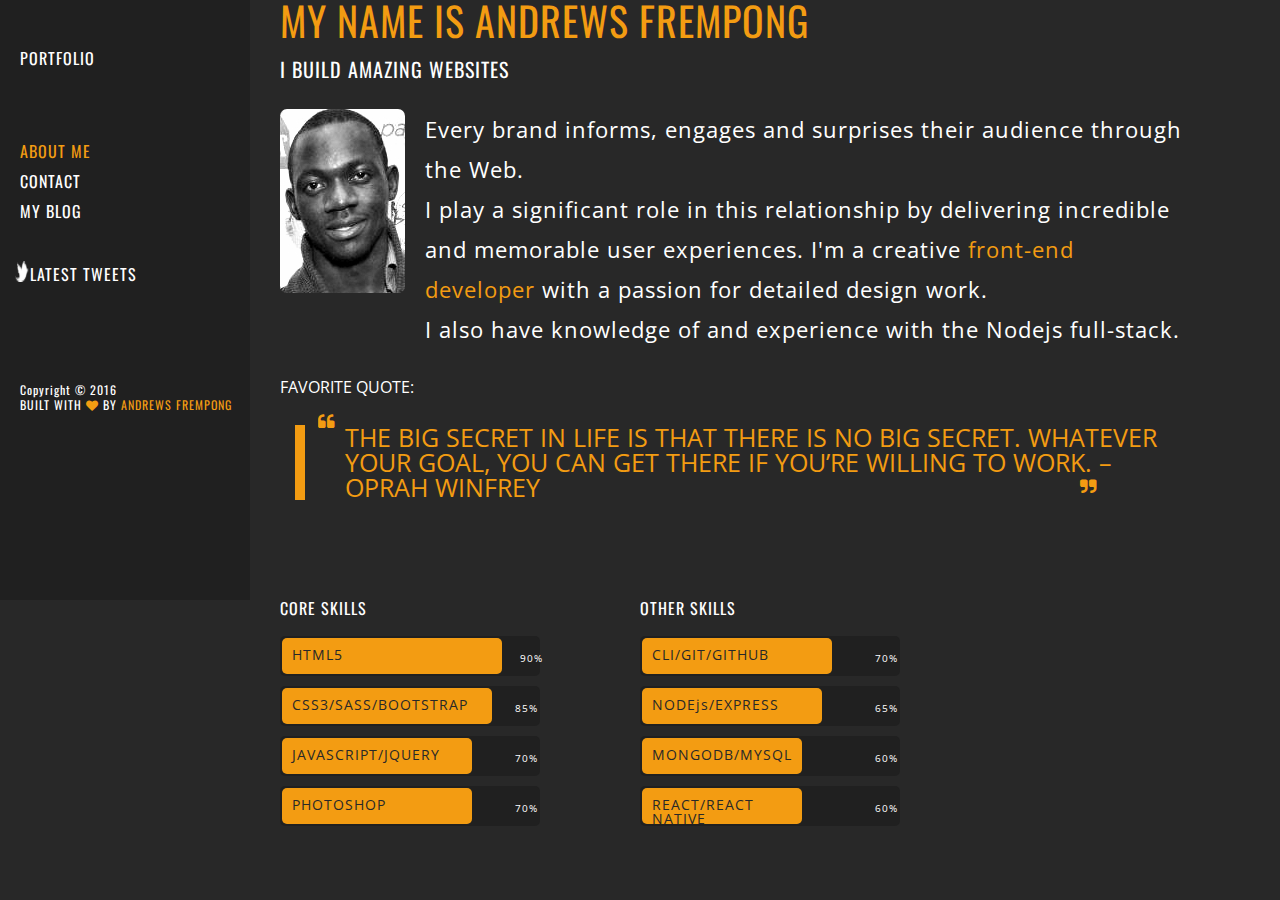
==== index.html @ bfa5912a "jquery menu for small screens completed" ====
<!doctype html>

<html lang="en">

<head>
    <meta charset="utf-8">

    <title> Andrews Frempong | Frontend web developer </title>

    <link href="https://fonts.googleapis.com/css?family=Open+Sans+Condensed:300|Oswald" rel="stylesheet">
    <link rel="stylesheet" href="https://maxcdn.bootstrapcdn.com/font-awesome/4.6.3/css/font-awesome.min.css">
    <link rel="stylesheet" href="styles/styles.css">


</head>

<body>

<!-- navigation on small screens -->
<div class="main-menu-small">

    <span class="close-menu">X</span>

    <aside class="sidebar">

        <p class="sidebar-item"><a href="./pages/portfolio.html" class="sidebar-item">PORTFOLIO</a></p>
        <div class="personal-info sidebar-item">
            <p><a href="index.html" class="sidebar-item active-about-me">ABOUT ME</a></p>
            <p><a href="./pages/contact.html" class="sidebar-item">CONTACT</a></p>
            <p><a href="#" class="sidebar-item">MY BLOG</a></p>
        </div>

        <div class="tweet sidebar-item">
            <h3 class="sidebar-item">
                <a href="https://twitter.com/ProSmartHustler" target="_blank" class="tweet sidebar-item">LATEST TWEETS</a>
            </h3>


        </div>


        <!--footer/copyright -->
        <div class="copyright">
            <p>Copyright &copy; 2016 <br /> BUILT WITH <i class="fa fa-heart"></i> BY <a href="index.html">ANDREWS FREMPONG</a></p>
        </div>

    </aside>

</div> <!-- end of navigation on small screens -->

    <!-- container -->
    <div class="container">

        <!-- hamburger menu on small screens -->
        <button class="hamburger">&#9776;</button>



        <!-- sidebar-->
        <div class="sidebar-container">



            <aside class="sidebar">

                <p class="sidebar-item"><a href="./pages/portfolio.html" class="sidebar-item">PORTFOLIO</a></p>
                <div class="personal-info sidebar-item">
                    <p><a href="#" class="sidebar-item active-about-me">ABOUT ME</a></p>
                    <p><a href="./pages/contact.html" class="sidebar-item">CONTACT</a></p>
                    <p><a href="#" class="sidebar-item">MY BLOG</a></p>
                </div>

                <div class="tweet sidebar-item">
                    <h3 class="sidebar-item">
                        <a href="https://twitter.com/ProSmartHustler" target="_blank" class="tweet sidebar-item">LATEST TWEETS</a>
                        <img src="assets/images/tweet.png" height="21px" width="14px" class="tweet-icon" />
                    </h3>
                    <p></p>

                </div>


                <!--footer/copyright -->
                <div class="copyright">
                    <p>Copyright &copy; 2016 <br /> BUILT WITH <i class="fa fa-heart"></i> BY <a href="index.html">ANDREWS FREMPONG</a></p>
                </div>

            </aside>

        </div> <!-- end of sidebar container-->


        <!-- main content-->

        <div class="main-content">
            <!-- content-->
            <div class="content">
                <h1 class="main-content-title">MY NAME IS ANDREWS FREMPONG <br/><span class="sub-title">I BUILD AMAZING WEBSITES</span>
            </h1>


                <div class="my-intro">
                    <div>
                        <img class="my-pic" src="assets/images/Andrews%20Frempong.jpg" height="184px" width="125px">
                        <!--<div class="my-pic-back">hello!</div>-->
                    </div>
                    <p class="introduction">
                        Every brand informs, engages and surprises their audience through the Web. <br />
                        I play a significant role in this relationship by delivering incredible and memorable user experiences.

                        I'm a creative <span>front-end developer</span> with a passion for detailed design work. <br />

                        I also have knowledge of and experience with the Nodejs full-stack.


                    </p>

                </div>




                <div class="quote">
                    <p>Favorite quote: </p>
                    <blockquote cite="http://www.stevepavlina.com/blog/2005/06/self-discipline-hard-work/"> <i class="fa fa-quote-left" aria-hidden="true"></i> The big secret in life is that there is no big secret. Whatever your goal, you can get there if you’re willing to work.
                        – Oprah Winfrey <br /> <i class="fa fa-quote-right" aria-hidden="true"></i></blockquote>
                </div>

                <!-- skills container-->
                <div class="skills-container">


                    <div class="core-skills-container">


                        <h4 class="skills-title"> CORE SKILLS</h4>

                        <div class="skill-container-html ">
                            <div class="skill-percentage-html percentage">
                                <p class="skill-text">HTML5</p>
                            </div>
                            <p class="skill-percentage-number">90%</p>
                        </div>


                        <div class="skill-container-css ">
                            <div class="skill-percentage-css percentage">
                                <p class="skill-text">CSS3/SASS/BOOTSTRAP</p>
                            </div>
                            <p class="skill-percentage-number">85%</p>
                        </div>


                        <div class="skill-container-javascript ">
                            <div class="skill-percentage-javascript percentage">
                                <p class="skill-text">JAVASCRIPT/JQUERY</p>
                            </div>
                            <p class="skill-percentage-number">70%</p>
                        </div>

                        <div class="skill-container-photoshop ">
                            <div class="skill-percentage-photoshop percentage">
                                <p class="skill-text">PHOTOSHOP</p>
                            </div>
                            <p class="skill-percentage-number">70%</p>
                        </div>


                    </div>


                    <div class="other-skills-container">
                        <h4 class="skills-title"> OTHER SKILLS</h4>

                        <div class="skill-container-git ">
                            <div class="skill-percentage-git percentage">
                                <p class="skill-text">CLI/GIT/GITHUB</p>
                            </div>
                            <p class="skill-percentage-number">70%</p>
                        </div>

                        <div class="skill-container-nodejs ">
                            <div class="skill-percentage-nodejs percentage">
                                <p class="skill-text">NODEjs/EXPRESS</p>
                            </div>
                            <p class="skill-percentage-number">65%</p>
                        </div>

                        <div class="skill-container-mongodb ">
                            <div class="skill-percentage-mongodb percentage">
                                <p class="skill-text">MONGODB/MYSQL</p>
                            </div>
                            <p class="skill-percentage-number">60%</p>
                        </div>

                        <div class="skill-container-react">
                            <div class="skill-percentage-react percentage">
                                <p class="skill-text">REACT/REACT NATIVE </p>
                            </div>
                            <p class="skill-percentage-number">60%</p>
                        </div>



                </div>
                <!-- end skills container-->

            </div>


           </div> <!-- end content-->




          </div> <!-- end main content-->

    </div>
    <!-- end of container -->

    <!-- live reload -->

    <script src="https://code.jquery.com/jquery-3.1.1.min.js" integrity="sha256-hVVnYaiADRTO2PzUGmuLJr8BLUSjGIZsDYGmIJLv2b8=" crossorigin="anonymous"></script>
    <script src="scripts/scripts.js"></script>
</body>

</html>
---- styles/styles.css ----
/* http://meyerweb.com/eric/tools/css/reset/
   v2.0 | 20110126
   License: none (public domain)
*/

html, body, div, span, applet, object, iframe, h1, h2, h3, h4, h5, h6, p, blockquote, pre, a, abbr, acronym, address, big, cite, code, del, dfn, em, img, ins, kbd, q, s, samp, small, strike, strong, sub, sup, tt, var, b, u, i, center, dl, dt, dd, ol, ul, li, fieldset, form, label, legend, table, caption, tbody, tfoot, thead, tr, th, td, article, aside, canvas, details, embed, figure, figcaption, footer, header, menu, nav, output, ruby, section, summary, time, mark, audio, video {
    margin: 0;
    padding: 0;
    border: 0;
    font-size: 100%;
    font: inherit;
    vertical-align: baseline;
}


/* HTML5 display-role reset for older browsers */

article, aside, details, figcaption, figure, footer, header, menu, nav, section {
    display: block;
}

body {
    line-height: 1;
}

ol, ul {
    list-style: none;
}

blockquote, q {
    quotes: none;
}

blockquote:before, blockquote:after, q:before, q:after {
    content: '';
    content: none;
}

table {
    border-collapse: collapse;
    border-spacing: 0;
}


/*
  ==========================================================
  End of css reset
  ==========================================================
*/

h1, h2, h3, h4, h5, h6{
    letter-spacing: 1px;
}



.container{
    display: flex;
    max-width: 1200px;
    /*border: 5px solid greenyellow;*/
    height: calc(100vh - 100px);
    font-family: 'Open Sans Condensed', sans-serif;


}

body {
    background-color: #282828;
    margin: 0;
    animation: fadeIn 2s ease;
    transform: translateX(0px);
}

@keyframes fadeIn {
    from {
        opacity: 0;
        /*transform: translate(-2000px);*/
    }
    to {
        opacity: 1;
        /*transform: translate(0px);*/
    }
}


/*
  ==========================================================
  Sidebar / Navigation
  ==========================================================
*/

.hamburger{
    /*opacity: 0;*/
    display: none;
}

.sidebar-container{
    /*border: 5px solid red;*/
    flex: 0 0 250px;
    letter-spacing: 1px;
    height: 600px;
    display: flex;
    margin: 0;
}

.sidebar {
    background-color: #202020;
    /*width: 250px;*/
    top: 0;
    left: 0;
    font-family: 'Oswald', sans-serif;
    flex-grow: 1;
}

.sidebar-item {
    position: relative;
    left: 10px;
    color: #fff;
    transition: color 0.6s ease-in-out;
}

.sidebar-item:hover {
    color: #f39c12;
    cursor: pointer;
}

.sidebar a {
    text-decoration: none;
}

.sidebar>p {
    top: 50px;
}

.active-about-me, .active-contact-me, .active-portfolio {
    color: #f39c12;
}

.tweet {
    margin-top: 40px;
    position: relative;
    left: -5px;
}

.tweet h3{
    padding-left: 30px;
    position: relative;
}

.tweet h3 a{
    color: white;
    text-decoration: none;
}

.tweet-icon{
    padding-left: 10px;
    position: absolute;
    top: -5px;
    left: 0px;
}

.personal-info {
    margin-top: 120px;
    line-height: 30px;
    position: relative;
    left: 10px;
}

.copyright {
    margin-top: 100px;
    text-align: left;
    font-size: 12px;
    line-height: 15px;
    color: white;
    position: relative;
    left: 20px;
}

.copyright:hover {
    .cursor: auto;
}

.copyright p>a {
    /*color: white;*/
    text-decoration: none;
    color: #f39c12;
    transition: color 0.6s ease;
}

.copyright p>a:hover {
    cursor: pointer;
    color: #f39c12;
}

.fa-heart {
    color: #f39c12;
}


/*--------------------------- Sidebar on small screens-----------------------*/

.main-menu-small{
    /*display: none;*/
    transform: translateX(-100vw);
    background-color: #0e0e0e;
    z-index: 10;
    position: fixed;
    left: 0;
    width: 100vw;
    height: 100vh;
    text-align: center;
    transition: transform 0.6s ease;
    color: white;
}
.main-menu-small>.sidebar{
    background-color: #0e0e0e;
}

.main-menu-small .copyright, .main-menu-small .tweet-icon{
    text-align: center;
}

.close-menu{
    cursor: pointer;
    position: absolute;
    top: 10px;
    right: 30px;
}




/*
  ==========================================================
  Main content
  ==========================================================
*/

body{
    overflow-x: hidden;
    height: 100vh;
}

.main-content {
    /*border: 5px solid deeppink;*/
    padding: 0px 30px;
    /*flex: 1 1 300px;*/
    width: 1200px;
    height: calc(100vh - 100px);
    display: flex;
    flex-direction: column;

}

.main-content-title {
    color: #f39c12;
    font-size: 40px;
    margin-top: 0px;
    font-family: 'Oswald', sans-serif;
    line-height: 40px;
}

.main-content-title>span {
    color: #fff;
    font-size: 20px;
}

.my-intro {
    margin-top: 20px;
    font-family: 'Open Sans Condensed', sans-serif;
    font-size: 14px;
    color: white;
    display: flex;
    flex-direction: row;
    justify-content: space-around;
}

.my-intro>div {
    cursor: pointer;
    perspective: 500px;
    height: 184px;
}

.my-pic {
    border-radius: 7px;
    /*transition: transform 1s ease-in-out;*/
    /*backface-visibility: hidden;*/

}

/*.my-pic-back {*/
    /*height: 184px;*/
    /*width: 125px;*/
    /*border-radius: 7px;*/
    /*!*background-color: white;*!*/
    /*transition: transform 1s ease-in-out;*/
    /*transform: rotateY(180deg);*/
    /*border: 2px solid #202020;*/
    /*font-size: 14px;*/
/*}*/

/*.my-intro>div:hover .my-pic {*/
    /*transform: rotateY(-180deg);*/
/*}*/

/*.my-intro>div:hover .my-pic-back {*/
    /*transform: rotateY(0deg);*/
/*}*/


.introduction {
    position: relative;
    left: 20px;
    letter-spacing: 1px;
    font-size: 22px;
    line-height: 40px;
}

.introduction span{
    color: #f39c12;
}

.quote {
    /*position: relative;*/
    /*top: 30px;*/
    margin-top: 30px;
    color: #f39c12;
    text-transform: uppercase;
}

.quote > p{
    margin-bottom: 30px;
    color: #ffffff;
}

blockquote{
    font-size: 25px;
    line-height: 25px;
    margin-left: 15px;
    border-left: 10px solid #f39c12;
    padding-left: 40px;
    position: relative;
}

.fa-quote-left{
    position: absolute;
    top: -15px;
    left: 10px;
    transform: scale(0.7)
}

.fa-quote-right{
    position: absolute;
    bottom: 0px;
    right: 70px;
    transform: scale(0.7)
}



/*
  ==========================================================
  Skills  TODO: Better organise | no repetition
  ==========================================================
*/

.skills-container {
    margin-top: 100px;
    color: white;
    display: flex;
    letter-spacing: 1px;
    display-direction: row;
}

.skills-title {
    margin-bottom: 20px;
    font-family: 'Oswald', sans-serif;

}

.core-skills-container .other-skills-container {
    width: 400px;
}

.other-skills-container {
    margin-left: 100px;
}

.skill-container-html,
.skill-container-css,
.skill-container-javascript,
.skill-container-photoshop,
.skill-container-git,
.skill-container-nodejs,
.skill-container-mongodb,
.skill-container-react{
    width: 260px;
    background-color: #202020;
    height: 40px;
    border-radius: 5px;
    margin-bottom: 10px;
    position: relative;
}

.skill-percentage-number{
    line-height: 15px;
    width: 150px;
    margin-left: 10px;
    opacity: 1;
    animation: percentageFadeIn 30s ease;
}

@keyframes percentageFadeIn {
    from {
        opacity: 0;
    }

}

.skill-text{
    padding: 10px;
}

@keyframes increase{
    from{
        width: 0
    }
}

.percentage{
    animation: increase 5s ease;

}


.skill-percentage-html {
    background-color: #f39c12;
    font-size: 14px;
    width: 220px;
    height: 36px;
    border-radius: 5px;
    color: #282828;
    position: absolute;
    top: 2px;
    left: 2px;
}


/*.skill-percentage-html>p {*/
    /*line-height: 35px;*/
    /*width: 150px;*/
    /*margin-left: 10px;*/
/*}*/

.skill-container-html>p {
    color: white;
    width: 30px;
    position: absolute;
    right: -10px;
    top: 15px;
    font-size: 10px;
}

.skill-percentage-css{
    background-color: #f39c12;
    font-size: 14px;
    width: 210px;
    height: 36px;
    border-radius: 5px;
    color: #282828;
    position: absolute;
    top: 2px;
    left: 2px;
}

.skill-container-css>p {
    color: white;
    width: 30px;
    position: absolute;
    right: -5px;
    top: 15px;
    font-size: 10px;
}

/*.skill-percentage-css>p {*/
    /*line-height: 35px;*/
    /*width: 150px;*/
    /*margin-left: 10px;*/
/*}*/


.skill-percentage-javascript{
    background-color: #f39c12;
    width: 190px;
    font-size: 14px;
    height: 36px;
    border-radius: 5px;
    color: #282828;
    position: absolute;
    top: 2px;
    left: 2px;
}

.skill-container-javascript>p {
    color: white;
    width: 30px;
    position: absolute;
    right: -5px;
    top: 15px;
    font-size: 10px;
}

/*.skill-percentage-javascript>p {*/
    /*font-size: 14px;*/
    /*line-height: 35px;*/
    /*width: 150px;*/
    /*margin-left: 10px;*/
/*}*/


.skill-percentage-photoshop{
    background-color: #f39c12;
    width: 190px;
    font-size: 14px;
    height: 36px;
    border-radius: 5px;
    color: #282828;
    position: absolute;
    top: 2px;
    left: 2px;
}

.skill-container-photoshop>p {
    color: white;
    width: 30px;
    position: absolute;
    right: -5px;
    top: 15px;
    font-size: 10px;
}

/*.skill-percentage-photoshop>p {*/
    /*line-height: 35px;*/
    /*width: 120px;*/
    /*margin-left: 10px;*/
/*}*/


.skill-percentage-git{
    background-color: #f39c12;
    font-size: 14px;
    width: 190px;
    height: 36px;
    border-radius: 5px;
    color: #282828;
    position: absolute;
    top: 2px;
    left: 2px;
}

.skill-container-git>p {
    color: white;
    width: 30px;
    position: absolute;
    right: -5px;
    top: 15px;
    font-size: 10px;
}

/*.skill-percentage-git>p {*/
    /*line-height: 35px;*/
    /*width: 120px;*/
    /*margin-left: 10px;*/
/*}*/


.skill-percentage-nodejs{
    background-color: #f39c12;
    font-size: 14px;
    width: 180px;
    height: 36px;
    border-radius: 5px;
    color: #282828;
    position: absolute;
    top: 2px;
    left: 2px;
}

.skill-container-nodejs>p {
    color: white;
    width: 30px;
    position: absolute;
    right: -5px;
    top: 15px;
    font-size: 10px;
}

/*.skill-percentage-nodejs>p {*/
    /*line-height: 35px;*/
    /*width: 120px;*/
    /*margin-left: 10px;*/
/*}*/



.skill-percentage-mongodb{
    background-color: #f39c12;
    font-size: 14px;
    width: 160px;
    height: 36px;
    border-radius: 5px;
    color: #282828;
    position: absolute;
    top: 2px;
    left: 2px;
}

.skill-container-mongodb>p {
    color: white;
    width: 30px;
    position: absolute;
    right: -5px;
    top: 15px;
    font-size: 10px;
}

/*.skill-percentage-mongodb>p {*/
    /*line-height: 35px;*/
    /*width: 120px;*/
    /*margin-left: 10px;*/
/*}*/






.skill-percentage-react{
    background-color: #f39c12;
    font-size: 14px;
    width: 160px;
    height: 36px;
    border-radius: 5px;
    color: #282828;
    position: absolute;
    top: 2px;
    left: 2px;
}

.skill-container-react>p {
    color: white;
    width: 30px;
    position: absolute;
    right: -5px;
    top: 15px;
    font-size: 10px;
}

/*.skill-percentage-react>p {*/
    /*line-height: 35px;*/
    /*width: 120px;*/
    /*margin-left: 10px;*/
/*}*/


/*
  ==========================================================
  PORTFOLIO PAGE
  ==========================================================
*/



.portfolio-container{
    margin-top: 45px;
    display: flex;
    flex-direction: row;
    flex-grow: 1;
    /*border: 2px solid green;*/
    font-family: 'Open Sans Condensed', sans-serif;
    /*margin-right: 20px;*/
    flex-wrap: wrap;
    margin-left: 80px;
    max-width: 750px;
    padding: 20px;
    justify-content: center;

}

.portfolio-item{
    border: 2px solid rebeccapurple;
    margin: 10px;
    opacity: 0.8;
    transition: all 0.4s ease;
}

.portfolio-item:hover{
    transform: scale(1.05);
    opacity: 1;
    cursor: pointer;
}

.portfolio-1{
    background-image: url("../assets/images/todo-app.jpg");
    background-size: cover;
    background-repeat: no-repeat;
    background-position: -100px 0px;


}

.portfolio-2{
    background-image: url("../assets/images/responsive-portfolio.jpg");
    background-size: cover;
    background-repeat: no-repeat;
    max-width: 100%;
    max-height: 100%;
}

.portfolio-3{
    background-image: url("../assets/images/github-proper.jpg");
    background-size: contain;
    background-repeat: no-repeat;
    max-width: 100%;
    max-height: 100%;

}



/*
  ==========================================================
  CONTACT PAGE
  ==========================================================
*/


main{
    display: flex;
    flex-grow: 1;
    flex-direction: column;
    margin-top: 5%;
    margin-left: 5%;
    font-family: 'Open Sans Condensed', sans-serif;

}

main h1{
    margin-bottom: 30px;
    color: #f39c12;
    font-size: 40px;
    margin-top: 0px;
    font-family: 'Oswald', sans-serif;
    line-height: 40px;
}



main h1 span{
    color: #ffffff;
    font-size: 35px;
}

main h1, main h1 span{
    letter-spacing: 1.2px;
}


main>p {
    margin-bottom: 30px;
    font-family: 'Open Sans Condensed', sans-serif;
    font-size: 22px;
    color: white;
    letter-spacing: 1px;
    line-height: 40px;
}

form{
    display: flex;
    flex-direction: column;
    width: 45%;
    /*border: 2px solid darkgreen;*/
    overflow: hidden;

}

form>div{
    margin-bottom: 10px;
    position: relative;
    padding: 5px;
    height: 20px;
}

.phone{
    margin-bottom: -5px;
}

.your-name{
    /*border: 1px solid #202020;*/
}

.your-name input, .email input, .phone input{
    background-color: #202020;
    border: 1px solid #202020;
    padding-left: 30px;
    width: 100%;
    position: absolute;
    top: 0;
    bottom: 0;
    left: 0;
    color: white;
    font-size: 14px;
    outline-color: #f39c12;

}

.icon{
    position: absolute;
    top: 7px;
    left: 5px;
}

form textarea{
    height: 100px;
    resize: none;
    margin-bottom: 10px;
    border: 2px solid #202020;
    background-color: #202020;
    color: white;
    font-size: 16px;
    outline-color: #f39c12;
}

form>input:nth-last-child(1){
    width: 100px;
    background-color: #f39c12;
    border: 2px solid #f39c12;
    cursor: pointer;

}




/*
  ==========================================================
  Media queries
  ==========================================================
*/

@media screen and (max-width: 600px) {
    .my-pic{
        position: relative;
        left: 30%;
    }

    .my-intro{
        display: flex;
        flex-direction: column;
        justify-content: center;
        margin-right: 0px;
        margin-left: 0px;

    }

    .skills-container{
        display: flex;
        flex-direction: column;
    }

    .other-skills-container{
        margin: 50px auto;
    }

    .portfolio-item{
        min-width: 240px;
        min-height: 200px;
    }

    .portfolio-container{
        margin-left: 0px;
        justify-content: center;

    }


}

@media screen and (max-width: 800px) {
    .introduction{
        padding-right: 30px;
        width: 100%;
    }

    .sidebar-container{
    display: none;
    }

    .my-intro{
        display: flex;
        justify-content: space-between;
        padding: 10px;
        margin-right: 80px;
        margin-left: -40px;
    }
    .my-pic{
        position: relative;
    }

    .main-content-title{
        margin-top: 10px;
    }

    .quote{
        margin-left: -60px;
        margin-right: 90px;
        padding: 0px;
    }

    .fa-quote-right{
        position: relative;
        left: 10px;
    }
    .skills-container{
        position: relative;
        left: -50px;
    }

    .other-skills-container, .core-skills-container{
        margin-left: 10px;
    }

    .portfolio-item{
        min-width: 230px;
        max-width: 323.68px;
        min-height: 200px;
    }

    .hamburger{
        display: inline-block;
        height: 25px;
        background-color: #f39c12;
        margin: 10px;
        cursor: pointer;
        outline: none;
        border: 1px solid #f39c12;
    }

    .main-menu-small{
        /*display: block;*/
    }

}




@media screen and (max-width: 900px) {
    .sidebar-container{
        flex: 0 1 200px;
    }
    .other-skills-container, .core-skills-container{
        margin-left: 0px;
    }

    .my-pic {
        position: relative;
        border-radius: 7px;
    }

    .portfolio-container{
        max-width: 850px;
        height: 500px;
        margin: 0px;
        padding: 0px;
    }

    /*.portfolio-item{*/
        /*flex: 1 1 280px;*/
        /*max-width: 280px;*/
        /*min-height: 200px;*/
    /*}*/
}




/*----------------portfolio page-------------------*/
@media screen and (max-width: 1100px) {

    .portfolio-container{
        max-width: 750px;
        height: 500px;
        margin-left: 0px;
        padding: 0px;
    }

    .portfolio-item{
        flex: 1 1 300px;
        max-width: 300px;
        min-height: 200px;

    }

    .portfolio-1{
        background-position: 0px;
    }

}


@media screen and (min-width: 1100px) {

    .portfolio-container{
        max-width: 950px;
        margin-left: 0;
        justify-content: flex-start;
        padding: 0;
    }

    .portfolio-item{
        /*flex: 1 1 300px;*/
        flex: 1 1 410px;
        max-width: 410px;
        min-height: 390px;
    }


}
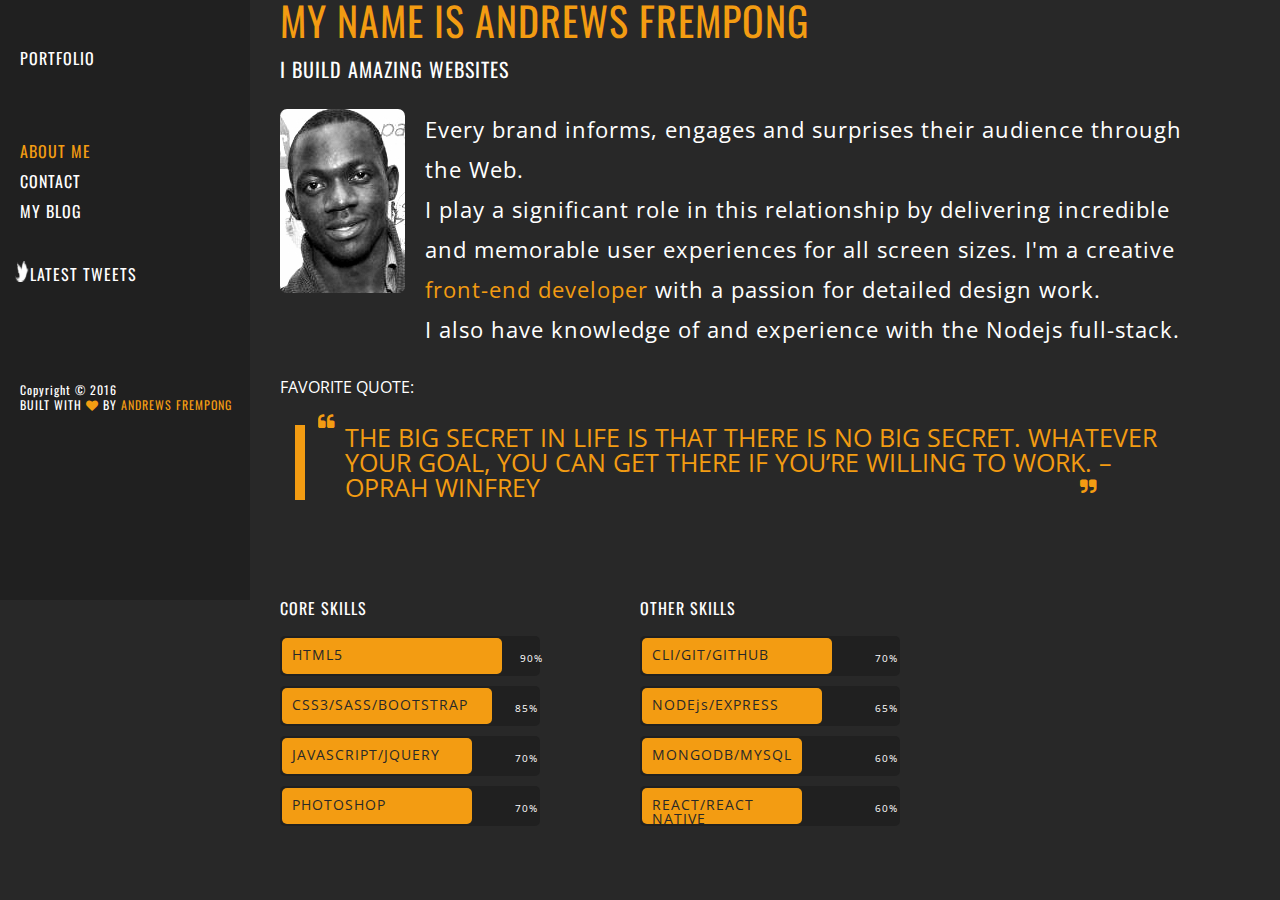
==== commit f7173f57: "footer added artist-site" ====
--- a/index.html
+++ b/index.html
@@ -27,7 +27,7 @@
         <div class="personal-info sidebar-item">
             <p><a href="index.html" class="sidebar-item active-about-me">ABOUT ME</a></p>
             <p><a href="./pages/contact.html" class="sidebar-item">CONTACT</a></p>
-            <p><a href="#" class="sidebar-item">MY BLOG</a></p>
+            <p><a href="http://www.projectsmarthustling.com/" target="_blank" class="sidebar-item">MY BLOG</a></p>
         </div>
 
         <div class="tweet sidebar-item">
@@ -65,9 +65,9 @@
 
                 <p class="sidebar-item"><a href="./pages/portfolio.html" class="sidebar-item">PORTFOLIO</a></p>
                 <div class="personal-info sidebar-item">
-                    <p><a href="#" class="sidebar-item active-about-me">ABOUT ME</a></p>
+                    <p><a href="index.html" class="sidebar-item active-about-me">ABOUT ME</a></p>
                     <p><a href="./pages/contact.html" class="sidebar-item">CONTACT</a></p>
-                    <p><a href="#" class="sidebar-item">MY BLOG</a></p>
+                    <p><a href="http://www.projectsmarthustling.com/" target="_blank" class="sidebar-item">MY BLOG</a></p>
                 </div>
 
                 <div class="tweet sidebar-item">
@@ -106,7 +106,7 @@
                     </div>
                     <p class="introduction">
                         Every brand informs, engages and surprises their audience through the Web. <br />
-                        I play a significant role in this relationship by delivering incredible and memorable user experiences.
+                        I play a significant role in this relationship by delivering incredible and memorable user experiences for all screen sizes.
 
                         I'm a creative <span>front-end developer</span> with a passion for detailed design work. <br />
 
--- a/styles/styles.css
+++ b/styles/styles.css
@@ -688,16 +688,38 @@
 }
 
 .portfolio-item{
-    border: 2px solid rebeccapurple;
-    margin: 10px;
+    border: 1px solid #ffffff;
+    margin: 5px;
     opacity: 0.8;
     transition: all 0.4s ease;
+    position: relative;
+    overflow: hidden;
+}
+
+
+.portfolio-overlay{
+    width: 100%;
+    height: 0px;
+    background: rgba(0, 0, 0, 0.6);
+    position: absolute;
+    bottom: 0;
+    color: #ffffff;
+    font-size: 18px;
+    overflow: hidden;
+    transition: height 0.4s ease;
+    letter-spacing: 0.7px;
+    line-height: 25px;
 }
 
 .portfolio-item:hover{
-    transform: scale(1.05);
+    /*transform: scale(1.05);*/
     opacity: 1;
     cursor: pointer;
+}
+
+.portfolio-item:hover .portfolio-overlay {
+    height: 80px;
+    padding: 10px;
 }
 
 .portfolio-1{
@@ -719,11 +741,18 @@
 
 .portfolio-3{
     background-image: url("../assets/images/github-proper.jpg");
-    background-size: contain;
+    background-size: cover;
     background-repeat: no-repeat;
     max-width: 100%;
     max-height: 100%;
 
+}
+
+.portfolio-4{
+    background-image: url("../assets/images/artist-site.png");
+    background-size: cover;
+    background-repeat: no-repeat;
+    background-position: -30px 0px;
 }
 
 
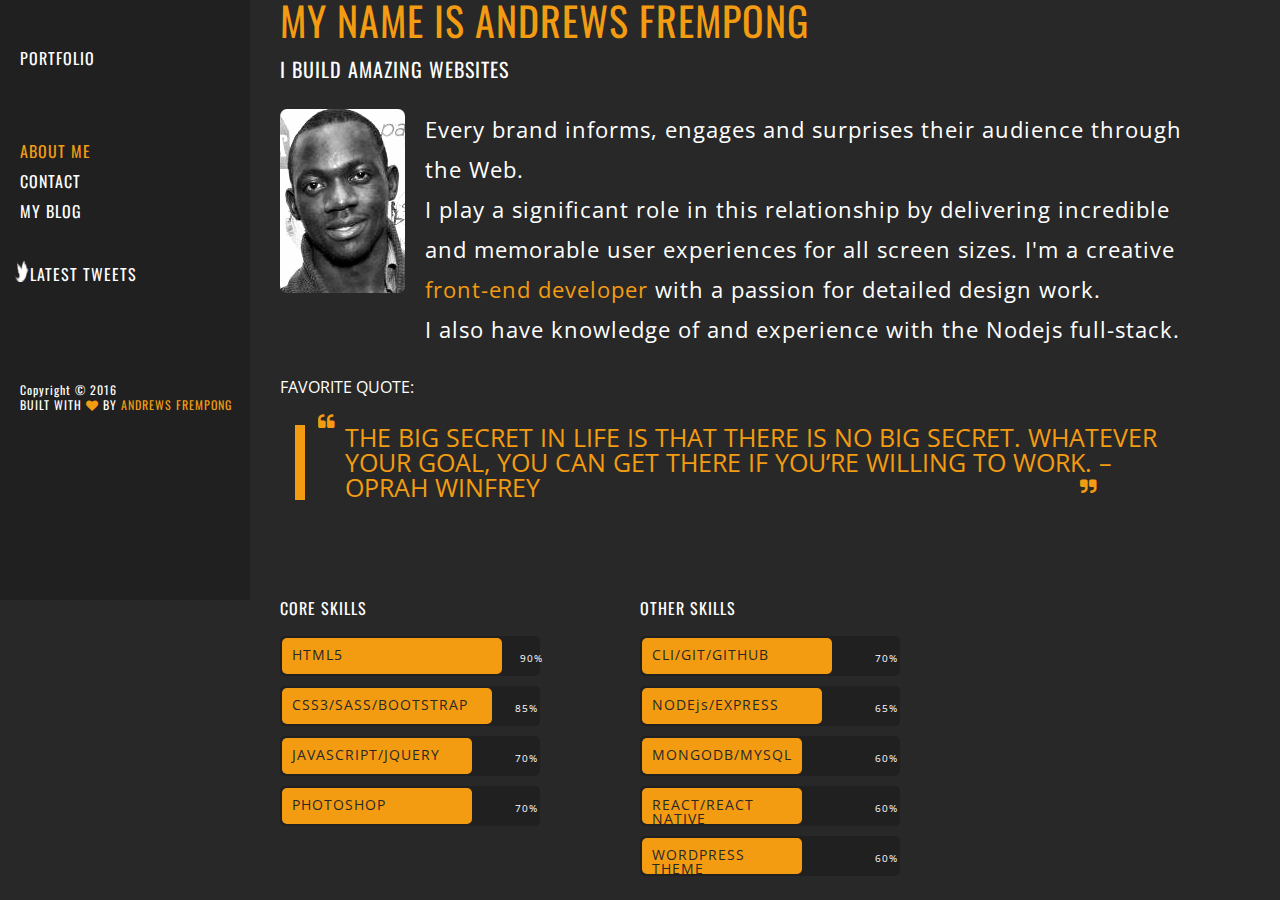
==== commit 19f9dc7f: "added new projects and gif animations as bg to portfolios" ====
--- a/index.html
+++ b/index.html
@@ -4,13 +4,32 @@
 
 <head>
     <meta charset="utf-8">
-
     <title> Andrews Frempong | Frontend web developer </title>
-
+    <meta name="description" content="My name is Andrews Frempong, I am a Frontend web developer and this is my personal website">
+    <meta name="keywords" content="Andrews,Frempong,Front-end,Developer">
+    <meta name="author" content="Andrews Frempong">
+    <meta name="viewport" content="width=device-width, initial-scale=1.0">
     <link href="https://fonts.googleapis.com/css?family=Open+Sans+Condensed:300|Oswald" rel="stylesheet">
     <link rel="stylesheet" href="https://maxcdn.bootstrapcdn.com/font-awesome/4.6.3/css/font-awesome.min.css">
     <link rel="stylesheet" href="styles/styles.css">
 
+    <script>
+        (function (i, s, o, g, r, a, m) {
+            i['GoogleAnalyticsObject'] = r;
+            i[r] = i[r] || function () {
+                        (i[r].q = i[r].q || []).push(arguments)
+                    }, i[r].l = 1 * new Date();
+            a = s.createElement(o),
+                    m = s.getElementsByTagName(o)[0];
+            a.async = 1;
+            a.src = g;
+            m.parentNode.insertBefore(a, m)
+        })(window, document, 'script', 'https://www.google-analytics.com/analytics.js', 'ga');
+
+        ga('create', 'UA-87685442-1', 'auto');
+        ga('send', 'pageview');
+
+    </script>
 
 </head>
 
@@ -32,7 +51,8 @@
 
         <div class="tweet sidebar-item">
             <h3 class="sidebar-item">
-                <a href="https://twitter.com/ProSmartHustler" target="_blank" class="tweet sidebar-item">LATEST TWEETS</a>
+                <a href="https://twitter.com/ProSmartHustler" target="_blank" class="tweet sidebar-item">LATEST
+                    TWEETS</a>
             </h3>
 
 
@@ -41,165 +61,173 @@
 
         <!--footer/copyright -->
         <div class="copyright">
-            <p>Copyright &copy; 2016 <br /> BUILT WITH <i class="fa fa-heart"></i> BY <a href="index.html">ANDREWS FREMPONG</a></p>
+            <p>Copyright &copy; 2016 <br/> BUILT WITH <i class="fa fa-heart"></i> BY <a href="index.html">ANDREWS
+                FREMPONG</a></p>
         </div>
 
     </aside>
 
 </div> <!-- end of navigation on small screens -->
 
-    <!-- container -->
-    <div class="container">
-
-        <!-- hamburger menu on small screens -->
-        <button class="hamburger">&#9776;</button>
-
-
-
-        <!-- sidebar-->
-        <div class="sidebar-container">
-
-
-
-            <aside class="sidebar">
-
-                <p class="sidebar-item"><a href="./pages/portfolio.html" class="sidebar-item">PORTFOLIO</a></p>
-                <div class="personal-info sidebar-item">
-                    <p><a href="index.html" class="sidebar-item active-about-me">ABOUT ME</a></p>
-                    <p><a href="./pages/contact.html" class="sidebar-item">CONTACT</a></p>
-                    <p><a href="http://www.projectsmarthustling.com/" target="_blank" class="sidebar-item">MY BLOG</a></p>
+<!-- container -->
+<div class="container">
+
+    <!-- hamburger menu on small screens -->
+    <button class="hamburger">&#9776;</button>
+
+
+    <!-- sidebar-->
+    <div class="sidebar-container">
+
+
+        <aside class="sidebar">
+
+            <p class="sidebar-item"><a href="./pages/portfolio.html" class="sidebar-item">PORTFOLIO</a></p>
+            <div class="personal-info sidebar-item">
+                <p><a href="index.html" class="sidebar-item active-about-me">ABOUT ME</a></p>
+                <p><a href="./pages/contact.html" class="sidebar-item">CONTACT</a></p>
+                <p><a href="http://www.projectsmarthustling.com/" target="_blank" class="sidebar-item">MY BLOG</a></p>
+            </div>
+
+            <div class="tweet sidebar-item">
+                <h3 class="sidebar-item">
+                    <a href="https://twitter.com/ProSmartHustler" target="_blank" class="tweet sidebar-item">LATEST
+                        TWEETS</a>
+                    <img src="assets/images/tweet.png" height="21px" width="14px" class="tweet-icon"/>
+                </h3>
+                <p></p>
+
+            </div>
+
+
+            <!--footer/copyright -->
+            <div class="copyright">
+                <p>Copyright &copy; 2016 <br/> BUILT WITH <i class="fa fa-heart"></i> BY <a href="index.html">ANDREWS
+                    FREMPONG</a></p>
+            </div>
+
+        </aside>
+
+    </div> <!-- end of sidebar container-->
+
+
+    <!-- main content-->
+
+    <div class="main-content">
+        <!-- content-->
+        <div class="content">
+            <h1 class="main-content-title">MY NAME IS ANDREWS FREMPONG <br/><span class="sub-title">I BUILD AMAZING WEBSITES</span>
+            </h1>
+
+
+            <div class="my-intro">
+                <div>
+                    <img class="my-pic" src="assets/images/Andrews%20Frempong.jpg" height="184px" width="125px" alt="Andrews-Frempong-pic">
+                    <!--<div class="my-pic-back">hello!</div>-->
                 </div>
-
-                <div class="tweet sidebar-item">
-                    <h3 class="sidebar-item">
-                        <a href="https://twitter.com/ProSmartHustler" target="_blank" class="tweet sidebar-item">LATEST TWEETS</a>
-                        <img src="assets/images/tweet.png" height="21px" width="14px" class="tweet-icon" />
-                    </h3>
-                    <p></p>
+                <p class="introduction">
+                    Every brand informs, engages and surprises their audience through the Web. <br/>
+                    I play a significant role in this relationship by delivering incredible and memorable user
+                    experiences for all screen sizes.
+
+                    I'm a creative <span>front-end developer</span> with a passion for detailed design work. <br/>
+
+                    I also have knowledge of and experience with the Nodejs full-stack.
+
+
+                </p>
+
+            </div>
+
+
+            <div class="quote">
+                <p>Favorite quote: </p>
+                <blockquote cite="http://www.stevepavlina.com/blog/2005/06/self-discipline-hard-work/"><i
+                        class="fa fa-quote-left" aria-hidden="true"></i> The big secret in life is that there is no big
+                    secret. Whatever your goal, you can get there if you’re willing to work.
+                    – Oprah Winfrey <br/> <i class="fa fa-quote-right" aria-hidden="true"></i></blockquote>
+            </div>
+
+            <!-- skills container-->
+            <div class="skills-container">
+
+
+                <div class="core-skills-container">
+
+
+                    <h4 class="skills-title"> CORE SKILLS</h4>
+
+                    <div class="skill-container-html ">
+                        <div class="skill-percentage-html percentage">
+                            <p class="skill-text">HTML5</p>
+                        </div>
+                        <p class="skill-percentage-number">90%</p>
+                    </div>
+
+
+                    <div class="skill-container-css ">
+                        <div class="skill-percentage-css percentage">
+                            <p class="skill-text">CSS3/SASS/BOOTSTRAP</p>
+                        </div>
+                        <p class="skill-percentage-number">85%</p>
+                    </div>
+
+
+                    <div class="skill-container-javascript ">
+                        <div class="skill-percentage-javascript percentage">
+                            <p class="skill-text">JAVASCRIPT/JQUERY</p>
+                        </div>
+                        <p class="skill-percentage-number">70%</p>
+                    </div>
+
+                    <div class="skill-container-photoshop ">
+                        <div class="skill-percentage-photoshop percentage">
+                            <p class="skill-text">PHOTOSHOP</p>
+                        </div>
+                        <p class="skill-percentage-number">70%</p>
+                    </div>
+
 
                 </div>
 
 
-                <!--footer/copyright -->
-                <div class="copyright">
-                    <p>Copyright &copy; 2016 <br /> BUILT WITH <i class="fa fa-heart"></i> BY <a href="index.html">ANDREWS FREMPONG</a></p>
-                </div>
-
-            </aside>
-
-        </div> <!-- end of sidebar container-->
-
-
-        <!-- main content-->
-
-        <div class="main-content">
-            <!-- content-->
-            <div class="content">
-                <h1 class="main-content-title">MY NAME IS ANDREWS FREMPONG <br/><span class="sub-title">I BUILD AMAZING WEBSITES</span>
-            </h1>
-
-
-                <div class="my-intro">
-                    <div>
-                        <img class="my-pic" src="assets/images/Andrews%20Frempong.jpg" height="184px" width="125px">
-                        <!--<div class="my-pic-back">hello!</div>-->
-                    </div>
-                    <p class="introduction">
-                        Every brand informs, engages and surprises their audience through the Web. <br />
-                        I play a significant role in this relationship by delivering incredible and memorable user experiences for all screen sizes.
-
-                        I'm a creative <span>front-end developer</span> with a passion for detailed design work. <br />
-
-                        I also have knowledge of and experience with the Nodejs full-stack.
-
-
-                    </p>
-
-                </div>
-
-
-
-
-                <div class="quote">
-                    <p>Favorite quote: </p>
-                    <blockquote cite="http://www.stevepavlina.com/blog/2005/06/self-discipline-hard-work/"> <i class="fa fa-quote-left" aria-hidden="true"></i> The big secret in life is that there is no big secret. Whatever your goal, you can get there if you’re willing to work.
-                        – Oprah Winfrey <br /> <i class="fa fa-quote-right" aria-hidden="true"></i></blockquote>
-                </div>
-
-                <!-- skills container-->
-                <div class="skills-container">
-
-
-                    <div class="core-skills-container">
-
-
-                        <h4 class="skills-title"> CORE SKILLS</h4>
-
-                        <div class="skill-container-html ">
-                            <div class="skill-percentage-html percentage">
-                                <p class="skill-text">HTML5</p>
-                            </div>
-                            <p class="skill-percentage-number">90%</p>
-                        </div>
-
-
-                        <div class="skill-container-css ">
-                            <div class="skill-percentage-css percentage">
-                                <p class="skill-text">CSS3/SASS/BOOTSTRAP</p>
-                            </div>
-                            <p class="skill-percentage-number">85%</p>
-                        </div>
-
-
-                        <div class="skill-container-javascript ">
-                            <div class="skill-percentage-javascript percentage">
-                                <p class="skill-text">JAVASCRIPT/JQUERY</p>
-                            </div>
-                            <p class="skill-percentage-number">70%</p>
-                        </div>
-
-                        <div class="skill-container-photoshop ">
-                            <div class="skill-percentage-photoshop percentage">
-                                <p class="skill-text">PHOTOSHOP</p>
-                            </div>
-                            <p class="skill-percentage-number">70%</p>
-                        </div>
-
-
-                    </div>
-
-
-                    <div class="other-skills-container">
-                        <h4 class="skills-title"> OTHER SKILLS</h4>
-
-                        <div class="skill-container-git ">
-                            <div class="skill-percentage-git percentage">
-                                <p class="skill-text">CLI/GIT/GITHUB</p>
-                            </div>
-                            <p class="skill-percentage-number">70%</p>
-                        </div>
-
-                        <div class="skill-container-nodejs ">
-                            <div class="skill-percentage-nodejs percentage">
-                                <p class="skill-text">NODEjs/EXPRESS</p>
-                            </div>
-                            <p class="skill-percentage-number">65%</p>
-                        </div>
-
-                        <div class="skill-container-mongodb ">
-                            <div class="skill-percentage-mongodb percentage">
-                                <p class="skill-text">MONGODB/MYSQL</p>
-                            </div>
-                            <p class="skill-percentage-number">60%</p>
-                        </div>
-
-                        <div class="skill-container-react">
-                            <div class="skill-percentage-react percentage">
-                                <p class="skill-text">REACT/REACT NATIVE </p>
-                            </div>
-                            <p class="skill-percentage-number">60%</p>
-                        </div>
-
+                <div class="other-skills-container">
+                    <h4 class="skills-title"> OTHER SKILLS</h4>
+
+                    <div class="skill-container-git ">
+                        <div class="skill-percentage-git percentage">
+                            <p class="skill-text">CLI/GIT/GITHUB</p>
+                        </div>
+                        <p class="skill-percentage-number">70%</p>
+                    </div>
+
+                    <div class="skill-container-nodejs ">
+                        <div class="skill-percentage-nodejs percentage">
+                            <p class="skill-text">NODEjs/EXPRESS</p>
+                        </div>
+                        <p class="skill-percentage-number">65%</p>
+                    </div>
+
+                    <div class="skill-container-mongodb ">
+                        <div class="skill-percentage-mongodb percentage">
+                            <p class="skill-text">MONGODB/MYSQL</p>
+                        </div>
+                        <p class="skill-percentage-number">60%</p>
+                    </div>
+
+                    <div class="skill-container-react">
+                        <div class="skill-percentage-react percentage">
+                            <p class="skill-text">REACT/REACT NATIVE </p>
+                        </div>
+                        <p class="skill-percentage-number">60%</p>
+                    </div>
+
+                    <div class="skill-container-react wordpress">
+                        <div class="skill-percentage-react percentage">
+                            <p class="skill-text">WORDPRESS THEME</p>
+                        </div>
+                        <p class="skill-percentage-number">60%</p>
+                    </div>
 
 
                 </div>
@@ -208,20 +236,31 @@
             </div>
 
 
-           </div> <!-- end content-->
-
-
-
-
-          </div> <!-- end main content-->
-
-    </div>
-    <!-- end of container -->
-
-    <!-- live reload -->
-
-    <script src="https://code.jquery.com/jquery-3.1.1.min.js" integrity="sha256-hVVnYaiADRTO2PzUGmuLJr8BLUSjGIZsDYGmIJLv2b8=" crossorigin="anonymous"></script>
-    <script src="scripts/scripts.js"></script>
+        </div> <!-- end content-->
+
+
+    </div> <!-- end main content-->
+
+</div>
+<!-- end of container -->
+
+<!-- live reload -->
+
+<script src="https://code.jquery.com/jquery-3.1.1.min.js"
+        integrity="sha256-hVVnYaiADRTO2PzUGmuLJr8BLUSjGIZsDYGmIJLv2b8=" crossorigin="anonymous"></script>
+<script src="scripts/scripts.js"></script>
+
+<script>
+    (function(i,s,o,g,r,a,m){i['GoogleAnalyticsObject']=r;i[r]=i[r]||function(){
+            (i[r].q=i[r].q||[]).push(arguments)},i[r].l=1*new Date();a=s.createElement(o),
+        m=s.getElementsByTagName(o)[0];a.async=1;a.src=g;m.parentNode.insertBefore(a,m)
+    })(window,document,'script','https://www.google-analytics.com/analytics.js','ga');
+
+    ga('create', 'UA-87685442-1', 'auto');
+    ga('send', 'pageview');
+
+</script>
+
 </body>
 
 </html>
--- a/styles/styles.css
+++ b/styles/styles.css
@@ -12,7 +12,6 @@
     vertical-align: baseline;
 }
 
-
 /* HTML5 display-role reset for older browsers */
 
 article, aside, details, figcaption, figure, footer, header, menu, nav, section {
@@ -41,26 +40,23 @@
     border-spacing: 0;
 }
 
-
 /*
   ==========================================================
   End of css reset
   ==========================================================
 */
 
-h1, h2, h3, h4, h5, h6{
+h1, h2, h3, h4, h5, h6 {
     letter-spacing: 1px;
 }
 
-
-
-.container{
+.container {
     display: flex;
+    display: -webkit-flex;
     max-width: 1200px;
     /*border: 5px solid greenyellow;*/
     height: calc(100vh - 100px);
     font-family: 'Open Sans Condensed', sans-serif;
-
 
 }
 
@@ -69,6 +65,8 @@
     margin: 0;
     animation: fadeIn 2s ease;
     transform: translateX(0px);
+    -webkit-transform: translateX(0px);
+
 }
 
 @keyframes fadeIn {
@@ -82,24 +80,25 @@
     }
 }
 
-
 /*
   ==========================================================
   Sidebar / Navigation
   ==========================================================
 */
 
-.hamburger{
+.hamburger {
     /*opacity: 0;*/
     display: none;
 }
 
-.sidebar-container{
+.sidebar-container {
     /*border: 5px solid red;*/
     flex: 0 0 250px;
+    -webkit-flex: 0 0 250px;
     letter-spacing: 1px;
     height: 600px;
     display: flex;
+    display: -webkit-flex;
     margin: 0;
 }
 
@@ -110,6 +109,7 @@
     left: 0;
     font-family: 'Oswald', sans-serif;
     flex-grow: 1;
+    -webkit-flex-grow: 1;
 }
 
 .sidebar-item {
@@ -128,7 +128,7 @@
     text-decoration: none;
 }
 
-.sidebar>p {
+.sidebar > p {
     top: 50px;
 }
 
@@ -142,17 +142,17 @@
     left: -5px;
 }
 
-.tweet h3{
+.tweet h3 {
     padding-left: 30px;
     position: relative;
 }
 
-.tweet h3 a{
+.tweet h3 a {
     color: white;
     text-decoration: none;
 }
 
-.tweet-icon{
+.tweet-icon {
     padding-left: 10px;
     position: absolute;
     top: -5px;
@@ -177,17 +177,17 @@
 }
 
 .copyright:hover {
-    .cursor: auto;
-}
-
-.copyright p>a {
+. cursor: auto;
+}
+
+.copyright p > a {
     /*color: white;*/
     text-decoration: none;
     color: #f39c12;
     transition: color 0.6s ease;
 }
 
-.copyright p>a:hover {
+.copyright p > a:hover {
     cursor: pointer;
     color: #f39c12;
 }
@@ -196,12 +196,12 @@
     color: #f39c12;
 }
 
-
 /*--------------------------- Sidebar on small screens-----------------------*/
 
-.main-menu-small{
+.main-menu-small {
     /*display: none;*/
     transform: translateX(-100vw);
+    -webkit-transform: translateX(-100vw);
     background-color: #0e0e0e;
     z-index: 10;
     position: fixed;
@@ -210,33 +210,32 @@
     height: 100vh;
     text-align: center;
     transition: transform 0.6s ease;
-    color: white;
-}
-.main-menu-small>.sidebar{
+    -webkit-transition: transform 0.6s ease;
+    color: white;
+}
+
+.main-menu-small > .sidebar {
     background-color: #0e0e0e;
 }
 
-.main-menu-small .copyright, .main-menu-small .tweet-icon{
+.main-menu-small .copyright, .main-menu-small .tweet-icon {
     text-align: center;
 }
 
-.close-menu{
+.close-menu {
     cursor: pointer;
     position: absolute;
     top: 10px;
     right: 30px;
 }
 
-
-
-
 /*
   ==========================================================
   Main content
   ==========================================================
 */
 
-body{
+body {
     overflow-x: hidden;
     height: 100vh;
 }
@@ -248,7 +247,9 @@
     width: 1200px;
     height: calc(100vh - 100px);
     display: flex;
+    display: -webkit-flex;
     flex-direction: column;
+    -webkit-flex-direction: column;
 
 }
 
@@ -260,7 +261,7 @@
     line-height: 40px;
 }
 
-.main-content-title>span {
+.main-content-title > span {
     color: #fff;
     font-size: 20px;
 }
@@ -271,11 +272,15 @@
     font-size: 14px;
     color: white;
     display: flex;
+    display: -webkit-flex;
     flex-direction: row;
+    -webkit-flex-direction: row;
     justify-content: space-around;
-}
-
-.my-intro>div {
+    -webkit-justify-content: space-around;
+
+}
+
+.my-intro > div {
     cursor: pointer;
     perspective: 500px;
     height: 184px;
@@ -289,24 +294,23 @@
 }
 
 /*.my-pic-back {*/
-    /*height: 184px;*/
-    /*width: 125px;*/
-    /*border-radius: 7px;*/
-    /*!*background-color: white;*!*/
-    /*transition: transform 1s ease-in-out;*/
-    /*transform: rotateY(180deg);*/
-    /*border: 2px solid #202020;*/
-    /*font-size: 14px;*/
+/*height: 184px;*/
+/*width: 125px;*/
+/*border-radius: 7px;*/
+/*!*background-color: white;*!*/
+/*transition: transform 1s ease-in-out;*/
+/*transform: rotateY(180deg);*/
+/*border: 2px solid #202020;*/
+/*font-size: 14px;*/
 /*}*/
 
 /*.my-intro>div:hover .my-pic {*/
-    /*transform: rotateY(-180deg);*/
+/*transform: rotateY(-180deg);*/
 /*}*/
 
 /*.my-intro>div:hover .my-pic-back {*/
-    /*transform: rotateY(0deg);*/
+/*transform: rotateY(0deg);*/
 /*}*/
-
 
 .introduction {
     position: relative;
@@ -316,7 +320,7 @@
     line-height: 40px;
 }
 
-.introduction span{
+.introduction span {
     color: #f39c12;
 }
 
@@ -328,12 +332,12 @@
     text-transform: uppercase;
 }
 
-.quote > p{
+.quote > p {
     margin-bottom: 30px;
     color: #ffffff;
 }
 
-blockquote{
+blockquote {
     font-size: 25px;
     line-height: 25px;
     margin-left: 15px;
@@ -342,21 +346,20 @@
     position: relative;
 }
 
-.fa-quote-left{
+.fa-quote-left {
     position: absolute;
     top: -15px;
     left: 10px;
     transform: scale(0.7)
 }
 
-.fa-quote-right{
+.fa-quote-right {
     position: absolute;
     bottom: 0px;
     right: 70px;
-    transform: scale(0.7)
-}
-
-
+    transform: scale(0.7);
+    -webkit-transform: scale(0.7);
+}
 
 /*
   ==========================================================
@@ -368,8 +371,10 @@
     margin-top: 100px;
     color: white;
     display: flex;
+    display: -webkit-flex;
     letter-spacing: 1px;
     display-direction: row;
+    -webkit-flex-direction: row;
 }
 
 .skills-title {
@@ -393,7 +398,9 @@
 .skill-container-git,
 .skill-container-nodejs,
 .skill-container-mongodb,
-.skill-container-react{
+.skill-container-react,
+.skill-container-wordpress
+{
     width: 260px;
     background-color: #202020;
     height: 40px;
@@ -402,12 +409,17 @@
     position: relative;
 }
 
-.skill-percentage-number{
+.skill-percentage-wordpress p{
+    font-size: 12px;
+}
+
+.skill-percentage-number {
     line-height: 15px;
     width: 150px;
     margin-left: 10px;
     opacity: 1;
     animation: percentageFadeIn 30s ease;
+    -webkit-animation: percentageFadeIn 30s ease;
 }
 
 @keyframes percentageFadeIn {
@@ -417,21 +429,33 @@
 
 }
 
-.skill-text{
+@-webkit-keyframes percentageFadeIn {
+    from {
+        opacity: 0;
+    }
+}
+
+.skill-text {
     padding: 10px;
 }
 
-@keyframes increase{
-    from{
-        width: 0
-    }
-}
-
-.percentage{
+@keyframes increase {
+    from {
+        width: 0;
+    }
+}
+
+@-webkit-keyframes increase {
+    from {
+        width: 0;
+    }
+}
+
+.percentage {
     animation: increase 5s ease;
-
-}
-
+    -webkit-animation: increase 5s ease;
+
+}
 
 .skill-percentage-html {
     background-color: #f39c12;
@@ -445,14 +469,13 @@
     left: 2px;
 }
 
-
 /*.skill-percentage-html>p {*/
-    /*line-height: 35px;*/
-    /*width: 150px;*/
-    /*margin-left: 10px;*/
+/*line-height: 35px;*/
+/*width: 150px;*/
+/*margin-left: 10px;*/
 /*}*/
 
-.skill-container-html>p {
+.skill-container-html > p {
     color: white;
     width: 30px;
     position: absolute;
@@ -461,7 +484,7 @@
     font-size: 10px;
 }
 
-.skill-percentage-css{
+.skill-percentage-css {
     background-color: #f39c12;
     font-size: 14px;
     width: 210px;
@@ -473,7 +496,7 @@
     left: 2px;
 }
 
-.skill-container-css>p {
+.skill-container-css > p {
     color: white;
     width: 30px;
     position: absolute;
@@ -483,13 +506,12 @@
 }
 
 /*.skill-percentage-css>p {*/
-    /*line-height: 35px;*/
-    /*width: 150px;*/
-    /*margin-left: 10px;*/
+/*line-height: 35px;*/
+/*width: 150px;*/
+/*margin-left: 10px;*/
 /*}*/
 
-
-.skill-percentage-javascript{
+.skill-percentage-javascript {
     background-color: #f39c12;
     width: 190px;
     font-size: 14px;
@@ -501,7 +523,7 @@
     left: 2px;
 }
 
-.skill-container-javascript>p {
+.skill-container-javascript > p {
     color: white;
     width: 30px;
     position: absolute;
@@ -511,14 +533,13 @@
 }
 
 /*.skill-percentage-javascript>p {*/
-    /*font-size: 14px;*/
-    /*line-height: 35px;*/
-    /*width: 150px;*/
-    /*margin-left: 10px;*/
+/*font-size: 14px;*/
+/*line-height: 35px;*/
+/*width: 150px;*/
+/*margin-left: 10px;*/
 /*}*/
 
-
-.skill-percentage-photoshop{
+.skill-percentage-photoshop {
     background-color: #f39c12;
     width: 190px;
     font-size: 14px;
@@ -530,7 +551,7 @@
     left: 2px;
 }
 
-.skill-container-photoshop>p {
+.skill-container-photoshop > p {
     color: white;
     width: 30px;
     position: absolute;
@@ -540,13 +561,12 @@
 }
 
 /*.skill-percentage-photoshop>p {*/
-    /*line-height: 35px;*/
-    /*width: 120px;*/
-    /*margin-left: 10px;*/
+/*line-height: 35px;*/
+/*width: 120px;*/
+/*margin-left: 10px;*/
 /*}*/
 
-
-.skill-percentage-git{
+.skill-percentage-git {
     background-color: #f39c12;
     font-size: 14px;
     width: 190px;
@@ -558,7 +578,7 @@
     left: 2px;
 }
 
-.skill-container-git>p {
+.skill-container-git > p {
     color: white;
     width: 30px;
     position: absolute;
@@ -568,13 +588,12 @@
 }
 
 /*.skill-percentage-git>p {*/
-    /*line-height: 35px;*/
-    /*width: 120px;*/
-    /*margin-left: 10px;*/
+/*line-height: 35px;*/
+/*width: 120px;*/
+/*margin-left: 10px;*/
 /*}*/
 
-
-.skill-percentage-nodejs{
+.skill-percentage-nodejs {
     background-color: #f39c12;
     font-size: 14px;
     width: 180px;
@@ -586,7 +605,7 @@
     left: 2px;
 }
 
-.skill-container-nodejs>p {
+.skill-container-nodejs > p {
     color: white;
     width: 30px;
     position: absolute;
@@ -596,14 +615,12 @@
 }
 
 /*.skill-percentage-nodejs>p {*/
-    /*line-height: 35px;*/
-    /*width: 120px;*/
-    /*margin-left: 10px;*/
+/*line-height: 35px;*/
+/*width: 120px;*/
+/*margin-left: 10px;*/
 /*}*/
 
-
-
-.skill-percentage-mongodb{
+.skill-percentage-mongodb {
     background-color: #f39c12;
     font-size: 14px;
     width: 160px;
@@ -615,7 +632,7 @@
     left: 2px;
 }
 
-.skill-container-mongodb>p {
+.skill-container-mongodb > p {
     color: white;
     width: 30px;
     position: absolute;
@@ -625,17 +642,12 @@
 }
 
 /*.skill-percentage-mongodb>p {*/
-    /*line-height: 35px;*/
-    /*width: 120px;*/
-    /*margin-left: 10px;*/
+/*line-height: 35px;*/
+/*width: 120px;*/
+/*margin-left: 10px;*/
 /*}*/
 
-
-
-
-
-
-.skill-percentage-react{
+.skill-percentage-react, .skill-percentage-wordpress  {
     background-color: #f39c12;
     font-size: 14px;
     width: 160px;
@@ -647,7 +659,7 @@
     left: 2px;
 }
 
-.skill-container-react>p {
+.skill-container-react > p {
     color: white;
     width: 30px;
     position: absolute;
@@ -657,29 +669,30 @@
 }
 
 /*.skill-percentage-react>p {*/
-    /*line-height: 35px;*/
-    /*width: 120px;*/
-    /*margin-left: 10px;*/
+/*line-height: 35px;*/
+/*width: 120px;*/
+/*margin-left: 10px;*/
 /*}*/
 
-
 /*
   ==========================================================
   PORTFOLIO PAGE
   ==========================================================
 */
 
-
-
-.portfolio-container{
+.portfolio-container {
     margin-top: 45px;
     display: flex;
+    display: -webkit-flex;
     flex-direction: row;
+    -webkit-flex-direction: row;
     flex-grow: 1;
+    -webkit-flex-grow: 1;
     /*border: 2px solid green;*/
     font-family: 'Open Sans Condensed', sans-serif;
     /*margin-right: 20px;*/
     flex-wrap: wrap;
+    -webkit-flex-wrap: wrap;
     margin-left: 80px;
     max-width: 750px;
     padding: 20px;
@@ -687,7 +700,7 @@
 
 }
 
-.portfolio-item{
+.portfolio-item {
     border: 1px solid #ffffff;
     margin: 5px;
     opacity: 0.8;
@@ -696,8 +709,7 @@
     overflow: hidden;
 }
 
-
-.portfolio-overlay{
+.portfolio-overlay {
     width: 100%;
     height: 0px;
     background: rgba(0, 0, 0, 0.6);
@@ -711,7 +723,7 @@
     line-height: 25px;
 }
 
-.portfolio-item:hover{
+.portfolio-item:hover {
     /*transform: scale(1.05);*/
     opacity: 1;
     cursor: pointer;
@@ -722,16 +734,15 @@
     padding: 10px;
 }
 
-.portfolio-1{
-    background-image: url("../assets/images/todo-app.jpg");
+.portfolio-1 {
+    background-image: url("../assets/images/jsTodo.gif");
     background-size: cover;
     background-repeat: no-repeat;
-    background-position: -100px 0px;
-
-
-}
-
-.portfolio-2{
+
+
+}
+
+.portfolio-2 {
     background-image: url("../assets/images/responsive-portfolio.jpg");
     background-size: cover;
     background-repeat: no-repeat;
@@ -739,7 +750,7 @@
     max-height: 100%;
 }
 
-.portfolio-3{
+.portfolio-3 {
     background-image: url("../assets/images/github-proper.jpg");
     background-size: cover;
     background-repeat: no-repeat;
@@ -748,14 +759,39 @@
 
 }
 
-.portfolio-4{
+.portfolio-5 {
+    background-image: url("../assets/images/fishStore.gif");
+    background-size: cover;
+    background-repeat: no-repeat;
+    max-width: 100%;
+    max-height: 100%;
+
+}
+
+.portfolio-6 {
+    background-image: url("../assets/images/bmi.gif");
+    background-size: cover;
+    background-repeat: no-repeat;
+    max-width: 100%;
+    max-height: 100%;
+
+}
+
+.portfolio-4 {
     background-image: url("../assets/images/artist-site.png");
     background-size: cover;
     background-repeat: no-repeat;
     background-position: -30px 0px;
 }
 
-
+.portfolio-overlay{
+    font-size: 14px;
+    text-align: left;
+}
+
+.portfolio-overlay p{
+    padding: 0 10px;
+}
 
 /*
   ==========================================================
@@ -763,18 +799,20 @@
   ==========================================================
 */
 
-
-main{
+main {
     display: flex;
+    display: -webkit-flex;
     flex-grow: 1;
+    -webkit-flex-grow: 1;
     flex-direction: column;
+    -webkit-flex-direction: column;
     margin-top: 5%;
     margin-left: 5%;
     font-family: 'Open Sans Condensed', sans-serif;
 
 }
 
-main h1{
+main h1 {
     margin-bottom: 30px;
     color: #f39c12;
     font-size: 40px;
@@ -783,19 +821,16 @@
     line-height: 40px;
 }
 
-
-
-main h1 span{
+main h1 span {
     color: #ffffff;
     font-size: 35px;
 }
 
-main h1, main h1 span{
+main h1, main h1 span {
     letter-spacing: 1.2px;
 }
 
-
-main>p {
+main > p {
     margin-bottom: 30px;
     font-family: 'Open Sans Condensed', sans-serif;
     font-size: 22px;
@@ -804,31 +839,33 @@
     line-height: 40px;
 }
 
-form{
+form {
     display: flex;
+    display: -webkit-flex;
     flex-direction: column;
+    -webkit-flex-direction: column;
     width: 45%;
     /*border: 2px solid darkgreen;*/
     overflow: hidden;
 
 }
 
-form>div{
+form > div {
     margin-bottom: 10px;
     position: relative;
     padding: 5px;
     height: 20px;
 }
 
-.phone{
+.phone {
     margin-bottom: -5px;
 }
 
-.your-name{
+.your-name {
     /*border: 1px solid #202020;*/
 }
 
-.your-name input, .email input, .phone input{
+.your-name input, .email input, .phone input {
     background-color: #202020;
     border: 1px solid #202020;
     padding-left: 30px;
@@ -843,13 +880,13 @@
 
 }
 
-.icon{
+.icon {
     position: absolute;
     top: 7px;
     left: 5px;
 }
 
-form textarea{
+form textarea {
     height: 100px;
     resize: none;
     margin-bottom: 10px;
@@ -860,7 +897,7 @@
     outline-color: #f39c12;
 }
 
-form>input:nth-last-child(1){
+form > input:nth-last-child(1) {
     width: 100px;
     background-color: #f39c12;
     border: 2px solid #f39c12;
@@ -868,9 +905,6 @@
 
 }
 
-
-
-
 /*
   ==========================================================
   Media queries
@@ -878,94 +912,106 @@
 */
 
 @media screen and (max-width: 600px) {
-    .my-pic{
+    .my-pic {
         position: relative;
         left: 30%;
     }
 
-    .my-intro{
+    .my-intro {
         display: flex;
+        display: -webkit-flex;
         flex-direction: column;
+        -webkit-flex-direction: column;
         justify-content: center;
+        -webkit-justify-content: center;
         margin-right: 0px;
         margin-left: 0px;
 
     }
 
-    .skills-container{
+    .skills-container {
         display: flex;
+        display: -webkit-flex;
         flex-direction: column;
-    }
-
-    .other-skills-container{
+        -webkit-flex-direction: column;
+    }
+
+    .other-skills-container {
         margin: 50px auto;
     }
 
-    .portfolio-item{
+    .portfolio-item {
         min-width: 240px;
         min-height: 200px;
     }
 
-    .portfolio-container{
+    .portfolio-container {
         margin-left: 0px;
         justify-content: center;
-
-    }
-
-
+        -webkit-justify-content: center;
+
+    }
+
+    .portfolio-overlay{
+        font-size: 12px;
+    }
 }
 
 @media screen and (max-width: 800px) {
-    .introduction{
+    .introduction {
         padding-right: 30px;
         width: 100%;
     }
 
-    .sidebar-container{
-    display: none;
-    }
-
-    .my-intro{
+    .sidebar-container {
+        display: none;
+    }
+
+    .my-intro {
         display: flex;
+        display: -webkit-flex;
         justify-content: space-between;
+        -webkit-justify-content: space-between;
         padding: 10px;
         margin-right: 80px;
         margin-left: -40px;
     }
-    .my-pic{
+
+    .my-pic {
         position: relative;
     }
 
-    .main-content-title{
+    .main-content-title {
         margin-top: 10px;
     }
 
-    .quote{
+    .quote {
         margin-left: -60px;
         margin-right: 90px;
         padding: 0px;
     }
 
-    .fa-quote-right{
+    .fa-quote-right {
         position: relative;
         left: 10px;
     }
-    .skills-container{
+
+    .skills-container {
         position: relative;
         left: -50px;
     }
 
-    .other-skills-container, .core-skills-container{
+    .other-skills-container, .core-skills-container {
         margin-left: 10px;
     }
 
-    .portfolio-item{
+    .portfolio-item {
         min-width: 230px;
         max-width: 323.68px;
         min-height: 200px;
     }
 
-    .hamburger{
+    .hamburger {
         display: inline-block;
         height: 25px;
         background-color: #f39c12;
@@ -975,20 +1021,20 @@
         border: 1px solid #f39c12;
     }
 
-    .main-menu-small{
+    .main-menu-small {
         /*display: block;*/
-    }
-
-}
-
-
-
+
+    }
+
+}
 
 @media screen and (max-width: 900px) {
-    .sidebar-container{
+    .sidebar-container {
         flex: 0 1 200px;
-    }
-    .other-skills-container, .core-skills-container{
+        -webkit-flex: 0 1 200px;
+    }
+
+    .other-skills-container, .core-skills-container {
         margin-left: 0px;
     }
 
@@ -997,68 +1043,74 @@
         border-radius: 7px;
     }
 
-    .portfolio-container{
+    .portfolio-container {
         max-width: 850px;
         height: 500px;
         margin: 0px;
         padding: 0px;
     }
 
+
+
     /*.portfolio-item{*/
-        /*flex: 1 1 280px;*/
-        /*max-width: 280px;*/
-        /*min-height: 200px;*/
+    /*flex: 1 1 280px;*/
+    /*max-width: 280px;*/
+    /*min-height: 200px;*/
     /*}*/
 }
-
-
-
 
 /*----------------portfolio page-------------------*/
 @media screen and (max-width: 1100px) {
 
-    .portfolio-container{
+    .portfolio-container {
         max-width: 750px;
         height: 500px;
         margin-left: 0px;
         padding: 0px;
     }
 
-    .portfolio-item{
+    .portfolio-item {
         flex: 1 1 300px;
+        -webkit-flex: 1 1 300px;
         max-width: 300px;
         min-height: 200px;
 
     }
 
-    .portfolio-1{
+    .portfolio-1 {
         background-position: 0px;
     }
 
 }
 
-
 @media screen and (min-width: 1100px) {
 
-    .portfolio-container{
+    .portfolio-container {
         max-width: 950px;
         margin-left: 0;
         justify-content: flex-start;
+        -webkit-justify-content: flex-start;
         padding: 0;
     }
 
-    .portfolio-item{
+    .portfolio-item {
         /*flex: 1 1 300px;*/
         flex: 1 1 410px;
+        -webkit-flex: 1 1 410px;
         max-width: 410px;
         min-height: 390px;
     }
 
-
-}
-
-
-
-
-
-
+}
+
+.open {
+    transform: translateX(0);
+    -webkit-transform: translateX(0);
+}
+
+.close {
+    transform: translateX(-100vw);
+    -webkit-transform: translateX(-100vw);
+}
+
+
